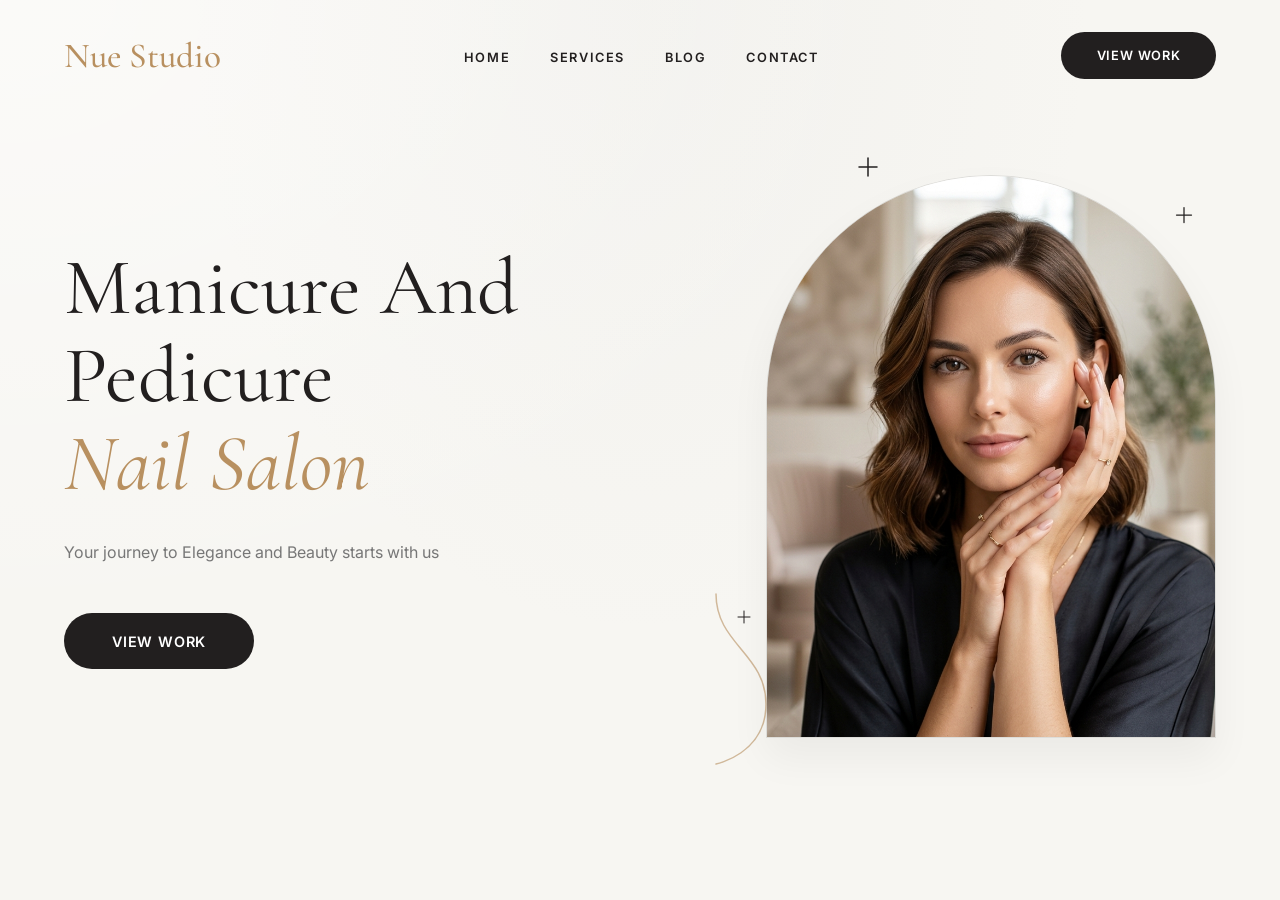
==== index.html @ b7ac8210 "first commit" ====
<!DOCTYPE html>
<html lang="en">
<head>
    <meta charset="UTF-8">
    <meta name="viewport" content="width=device-width, initial-scale=1.0">
    <title>Nue Studio | Professional Nail Salon</title>
    <link rel="preconnect" href="https://fonts.googleapis.com">
    <link rel="preconnect" href="https://fonts.gstatic.com" crossorigin>
    <link href="https://fonts.googleapis.com/css2?family=Cormorant+Garamond:ital,wght@0,300;0,400;0,500;0,600;0,700;1,300;1,400;1,500;1,600&family=Inter:ital,opsz,wght@0,14..32,100..900;1,14..32,100..900&display=swap" rel="stylesheet">
    <link rel="stylesheet" href="style.css">
</head>
<body>
    <nav class="navbar">
        <div class="logo">
            <span class="logo-text">Nue Studio</span>
        </div>
        <ul class="nav-links">
            <li><a href="#">HOME</a></li>
            <li><a href="#">SERVICES</a></li>
            <li><a href="#">BLOG</a></li>
            <li><a href="#">CONTACT</a></li>
        </ul>
        <div class="nav-cta">
            <a href="#" class="btn btn-dark">VIEW WORK</a>
        </div>
    </nav>

    <main class="hero">
        <div class="hero-container">
            <div class="hero-left">
                <h1 class="hero-title">
                    Manicure And <br>
                    Pedicure <br>
                    <span class="accent">Nail Salon</span>
                </h1>
                <p class="hero-subtitle">Your journey to Elegance and Beauty starts with us</p>
                <div class="hero-cta">
                    <a href="#" class="btn btn-dark btn-hero">VIEW WORK</a>
                </div>
            </div>

            <div class="hero-right">
                <div class="arch-container">
                    <!-- Sparkles -->
                    <div class="sparkle sparkle-1">
                        <svg width="24" height="24" viewBox="0 0 24 24" fill="none" stroke="currentColor" stroke-width="1.5">
                            <path d="M12 3v18M3 12h18" stroke-linecap="round"/>
                        </svg>
                    </div>
                    <div class="sparkle sparkle-2">
                        <svg width="20" height="20" viewBox="0 0 24 24" fill="none" stroke="currentColor" stroke-width="1.5">
                            <path d="M12 3v18M3 12h18" stroke-linecap="round"/>
                        </svg>
                    </div>
                    <div class="sparkle sparkle-3">
                        <svg width="16" height="16" viewBox="0 0 24 24" fill="none" stroke="currentColor" stroke-width="1.5">
                            <path d="M12 3v18M3 12h18" stroke-linecap="round"/>
                        </svg>
                    </div>
                    
                    <div class="image-arch">
                        <img src="assets/hero_portrait.png" alt="Beauty Portrait" class="hero-img">
                    </div>
                    
                    <!-- Decorative curly line -->
                    <div class="curvy-line">
                        <svg width="100" height="200" viewBox="0 0 100 200" fill="none">
                            <path d="M10 190C10 190 60 180 60 130C60 80 10 70 10 20" stroke="#b89060" stroke-width="1.5" stroke-linecap="round"/>
                        </svg>
                    </div>
                </div>
            </div>
        </div>
    </main>
</body>
</html>
---- style.css ----
:root {
    --bg-color: #f7f6f2;
    --accent-color: #b89060;
    --text-dark: #221f1f;
    --text-gray: #777;
    --serif-font: 'Cormorant Garamond', serif;
    --sans-font: 'Inter', sans-serif;
}

* {
    margin: 0;
    padding: 0;
    box-sizing: border-box;
}

body {
    background-color: var(--bg-color);
    background-image: 
        radial-gradient(at 0% 0%, rgba(255, 255, 255, 0.5) 0, transparent 50%),
        radial-gradient(at 50% 0%, rgba(200, 200, 200, 0.1) 0, transparent 50%);
    font-family: var(--sans-font);
    color: var(--text-dark);
    min-height: 100vh;
    overflow-x: hidden;
    position: relative;
}

/* Subtle paper texture effect */
body::before {
    content: '';
    position: fixed;
    top: 0;
    left: 0;
    width: 100%;
    height: 100%;
    opacity: 0.03;
    pointer-events: none;
    background-image: url('https://www.transparenttextures.com/patterns/paper-fibers.png');
    z-index: 1000;
}

/* Navbar */
.navbar {
    display: flex;
    justify-content: space-between;
    align-items: center;
    padding: 2rem 5%;
    background-color: transparent;
}

.logo-text {
    font-family: var(--serif-font);
    font-size: 2.2rem;
    font-weight: 500;
    color: var(--accent-color);
}

.nav-links {
    display: flex;
    list-style: none;
    gap: 2.5rem;
}

.nav-links a {
    text-decoration: none;
    color: var(--text-dark);
    font-size: 0.8rem;
    font-weight: 600;
    letter-spacing: 0.1rem;
    transition: color 0.3s ease;
}

.nav-links a:hover {
    color: var(--accent-color);
}

.btn {
    text-decoration: none;
    padding: 1rem 2.2rem;
    border-radius: 50px;
    font-size: 0.8rem;
    font-weight: 600;
    letter-spacing: 0.05rem;
    transition: all 0.3s ease;
    display: inline-block;
}

.btn-dark {
    background-color: var(--text-dark);
    color: white;
}

.btn-dark:hover {
    background-color: #333;
    transform: translateY(-2px);
    box-shadow: 0 5px 15px rgba(0,0,0,0.2);
}

/* Hero Section */
.hero {
    padding: 4rem 5% 8rem;
    display: flex;
    align-items: center;
    justify-content: center;
}

.hero-container {
    width: 100%;
    max-width: 1200px;
    display: flex;
    align-items: center;
    gap: 4rem;
}

.hero-left {
    flex: 1;
}

.hero-title {
    font-family: var(--serif-font);
    font-size: 5rem;
    line-height: 1.1;
    font-weight: 400;
    margin-bottom: 2rem;
}

.hero-title .accent {
    color: var(--accent-color);
    font-style: italic;
    display: block;
}

.hero-subtitle {
    font-size: 1rem;
    color: var(--text-gray);
    margin-bottom: 3rem;
    max-width: 400px;
    line-height: 1.6;
}

.btn-hero {
    padding: 1.2rem 3rem;
    font-size: 0.9rem;
}

/* Image Arch Styles */
.hero-right {
    flex: 1;
    display: flex;
    justify-content: flex-end;
    position: relative;
}

.arch-container {
    position: relative;
    width: 100%;
    max-width: 450px;
}

.image-arch {
    width: 100%;
    aspect-ratio: 4/5;
    border-radius: 300px 300px 0 0;
    overflow: hidden;
    position: relative;
    border: 1px solid rgba(0,0,0,0.1);
    box-shadow: 0 20px 40px rgba(0,0,0,0.05);
}

/* Arch Outline - decorative */
.image-arch::after {
    content: '';
    position: absolute;
    top: -5px;
    left: -5px;
    right: -5px;
    bottom: -5px;
    border: 1px solid rgba(0,0,0,0.05);
    border-radius: 310px 310px 0 0;
    pointer-events: none;
}

.hero-img {
    width: 100%;
    height: 100%;
    object-fit: cover;
    display: block;
}

/* Sparkles */
.sparkle {
    position: absolute;
    color: var(--text-dark);
    z-index: 10;
    display: flex;
    align-items: center;
    justify-content: center;
}

.sparkle-1 {
    top: -20px;
    left: 20%;
}

.sparkle-2 {
    top: 30px;
    right: 5%;
}

.sparkle-3 {
    bottom: 20%;
    left: -30px;
}

/* Decorative Curly Line */
.curvy-line {
    position: absolute;
    left: -60px;
    bottom: -40px;
    z-index: -1;
    opacity: 0.6;
}

/* Responsive */
@media (max-width: 1024px) {
    .hero-title {
        font-size: 4rem;
    }
    .hero-container {
        gap: 2rem;
    }
}

@media (max-width: 768px) {
    .navbar {
        flex-direction: column;
        gap: 2rem;
    }
    .nav-links {
        gap: 1.5rem;
    }
    .hero-container {
        flex-direction: column;
        text-align: center;
    }
    .hero-left {
        order: 2;
    }
    .hero-right {
        order: 1;
        justify-content: center;
        margin-bottom: 4rem;
    }
    .hero-subtitle {
        margin: 0 auto 3rem;
    }
    .hero-title {
        font-size: 3.5rem;
    }
}
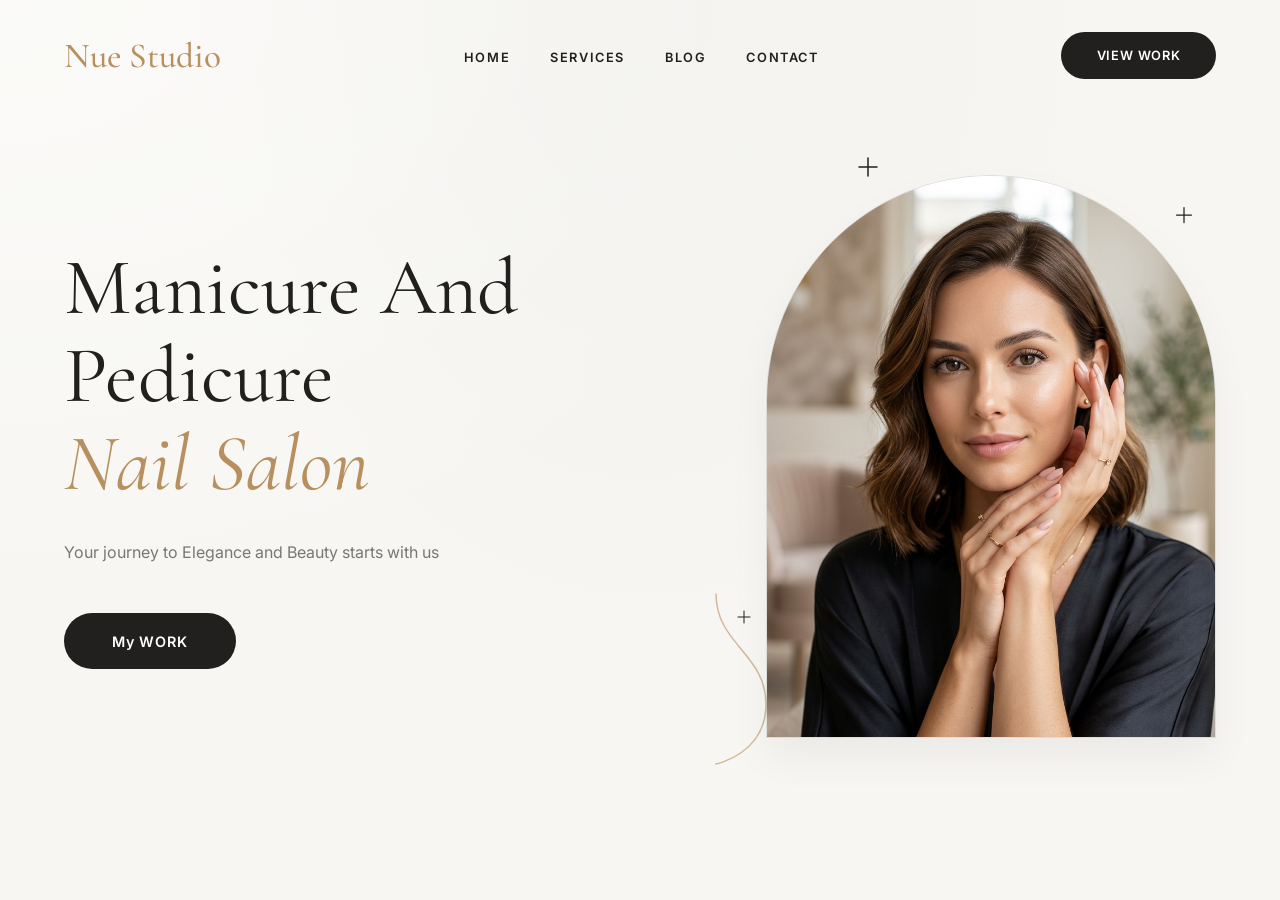
==== commit 5de5cb93: "style: update hero button text from VIEW WORK to My WORK" ====
--- a/index.html
+++ b/index.html
@@ -35,7 +35,7 @@
                 </h1>
                 <p class="hero-subtitle">Your journey to Elegance and Beauty starts with us</p>
                 <div class="hero-cta">
-                    <a href="#" class="btn btn-dark btn-hero">VIEW WORK</a>
+                    <a href="#" class="btn btn-dark btn-hero">My WORK</a>
                 </div>
             </div>
 
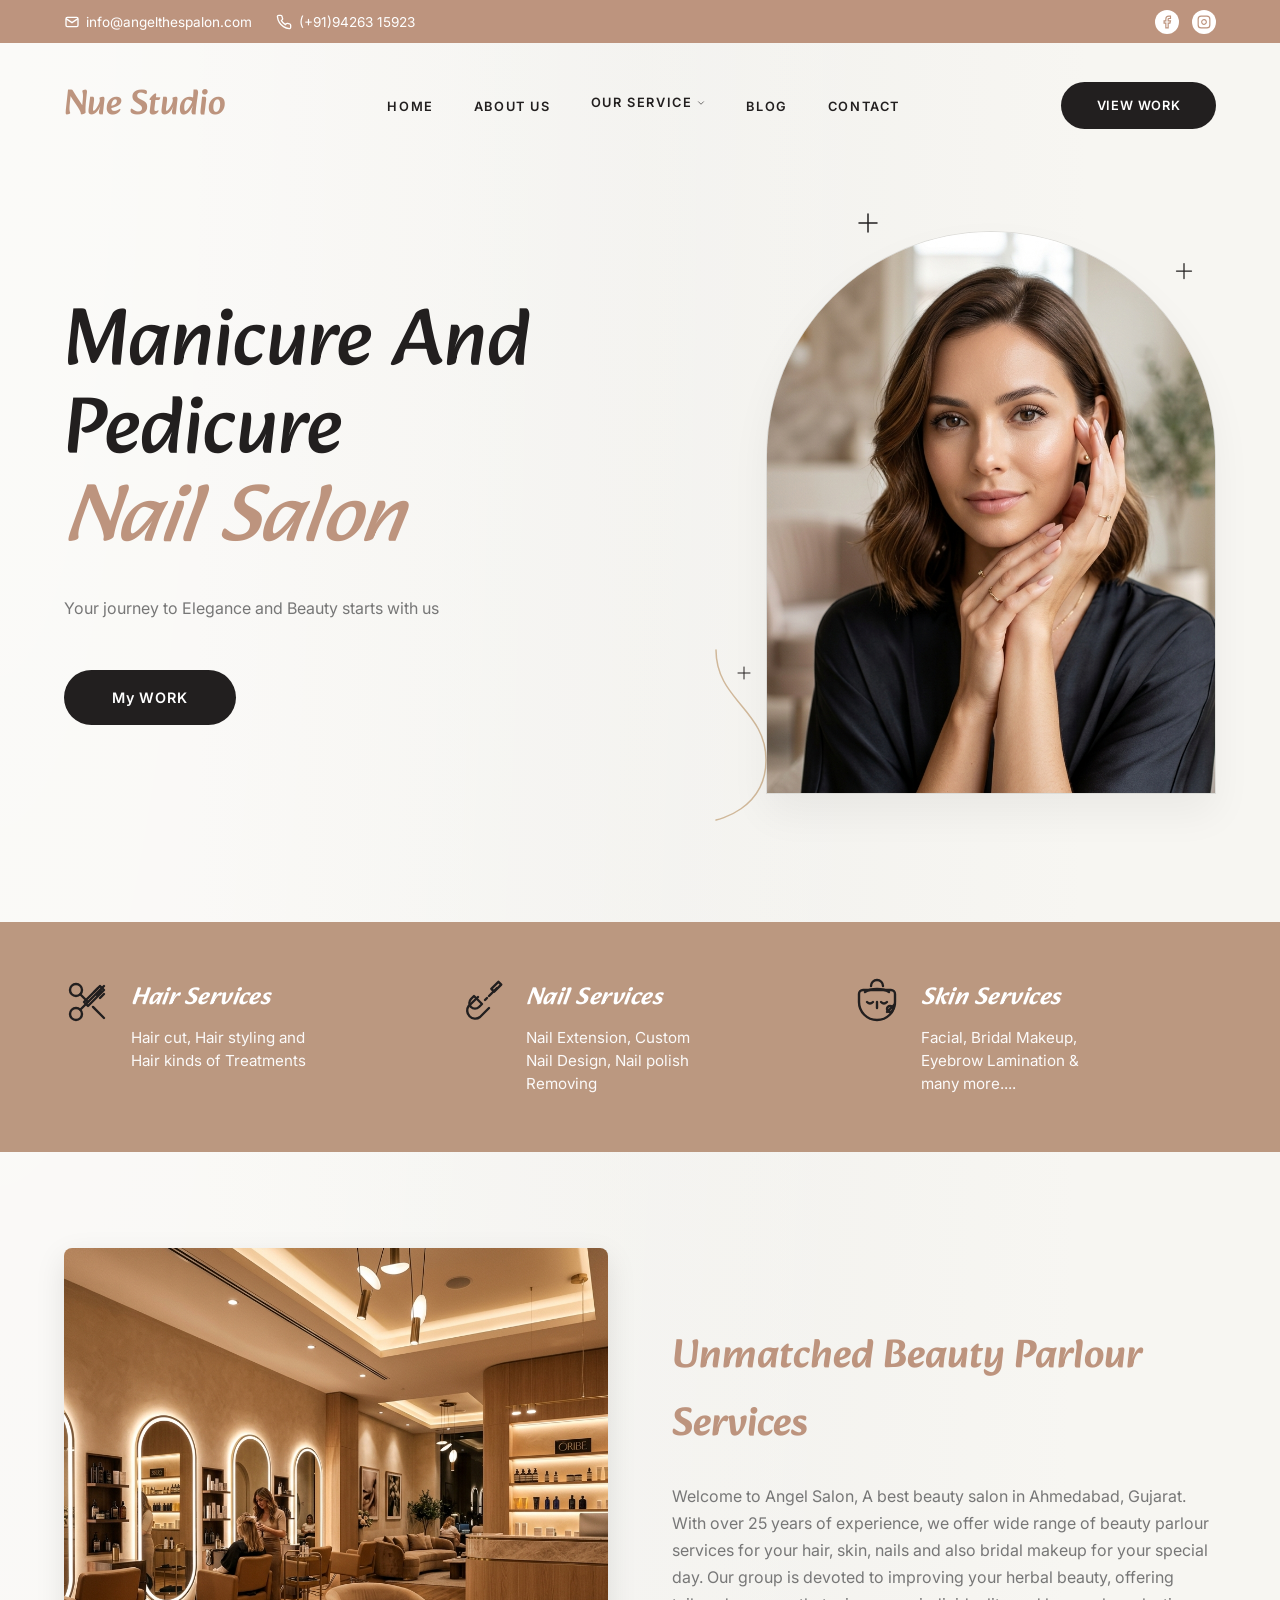
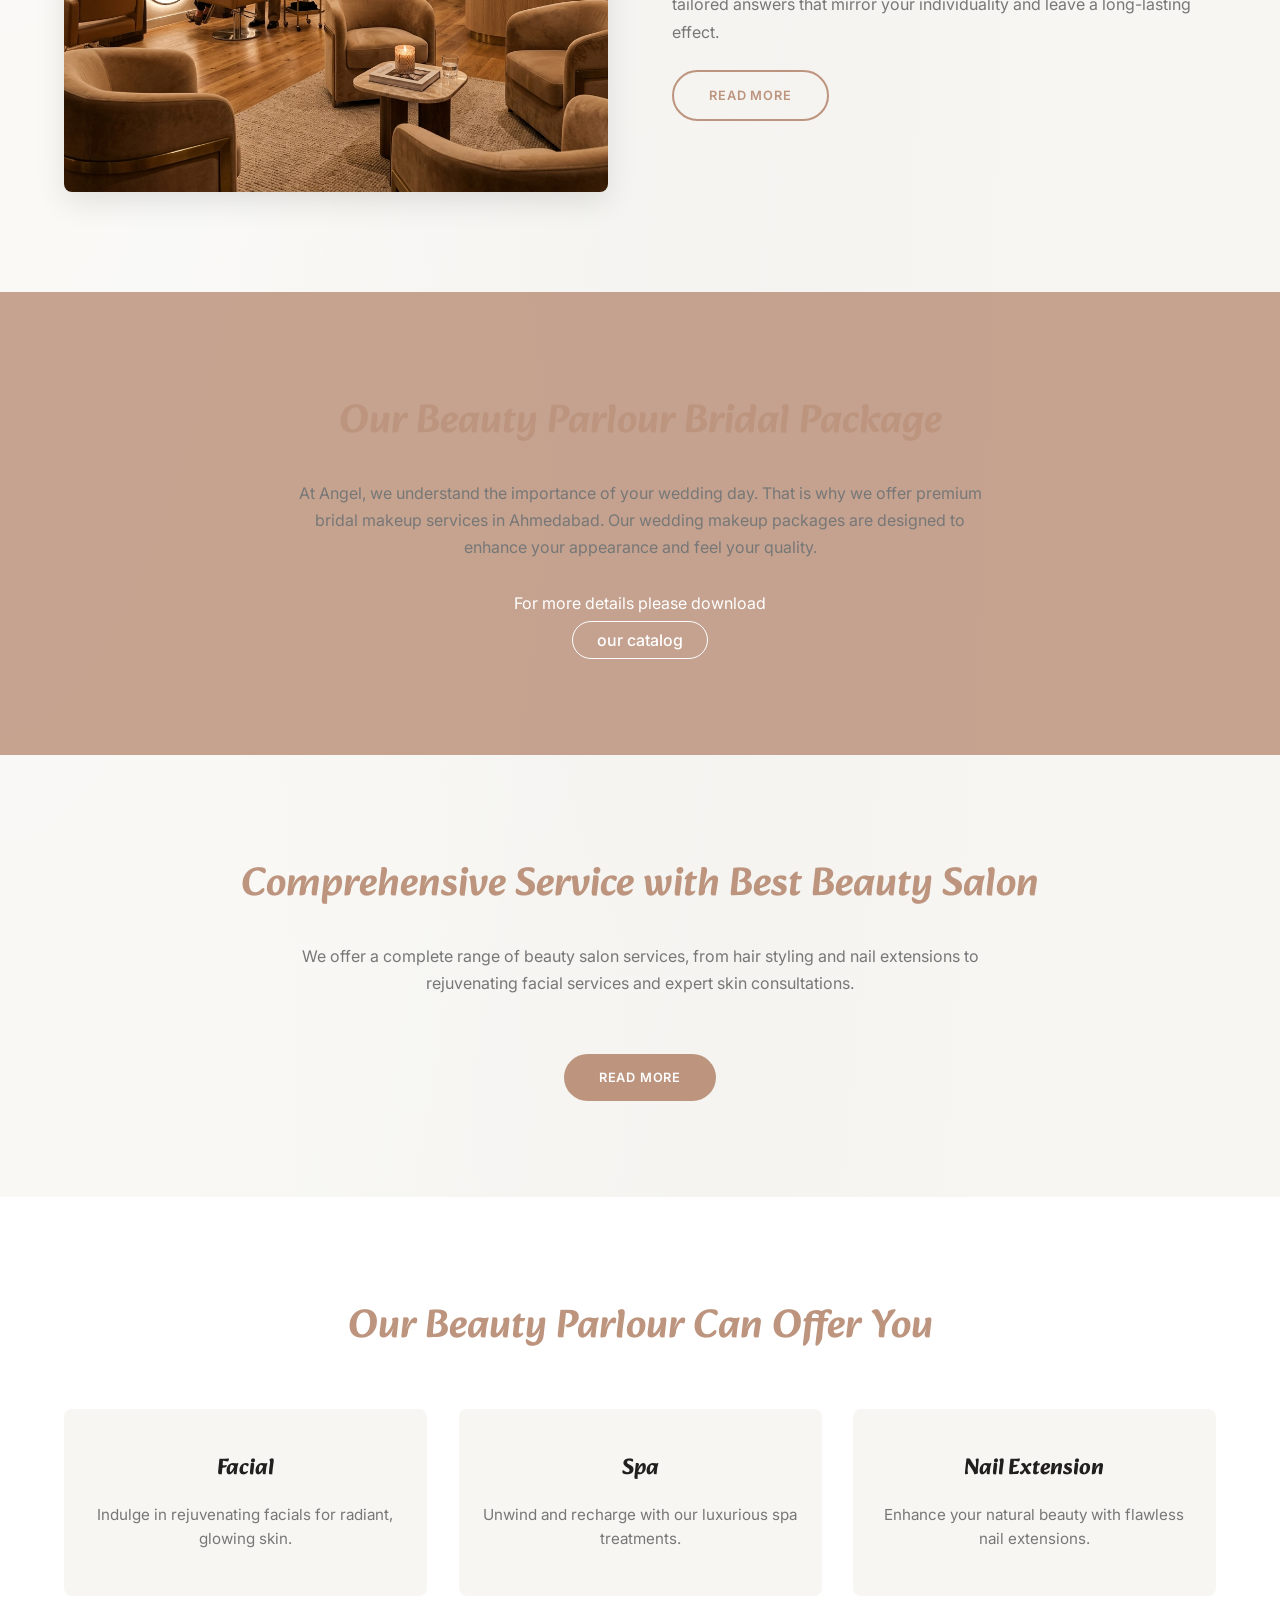
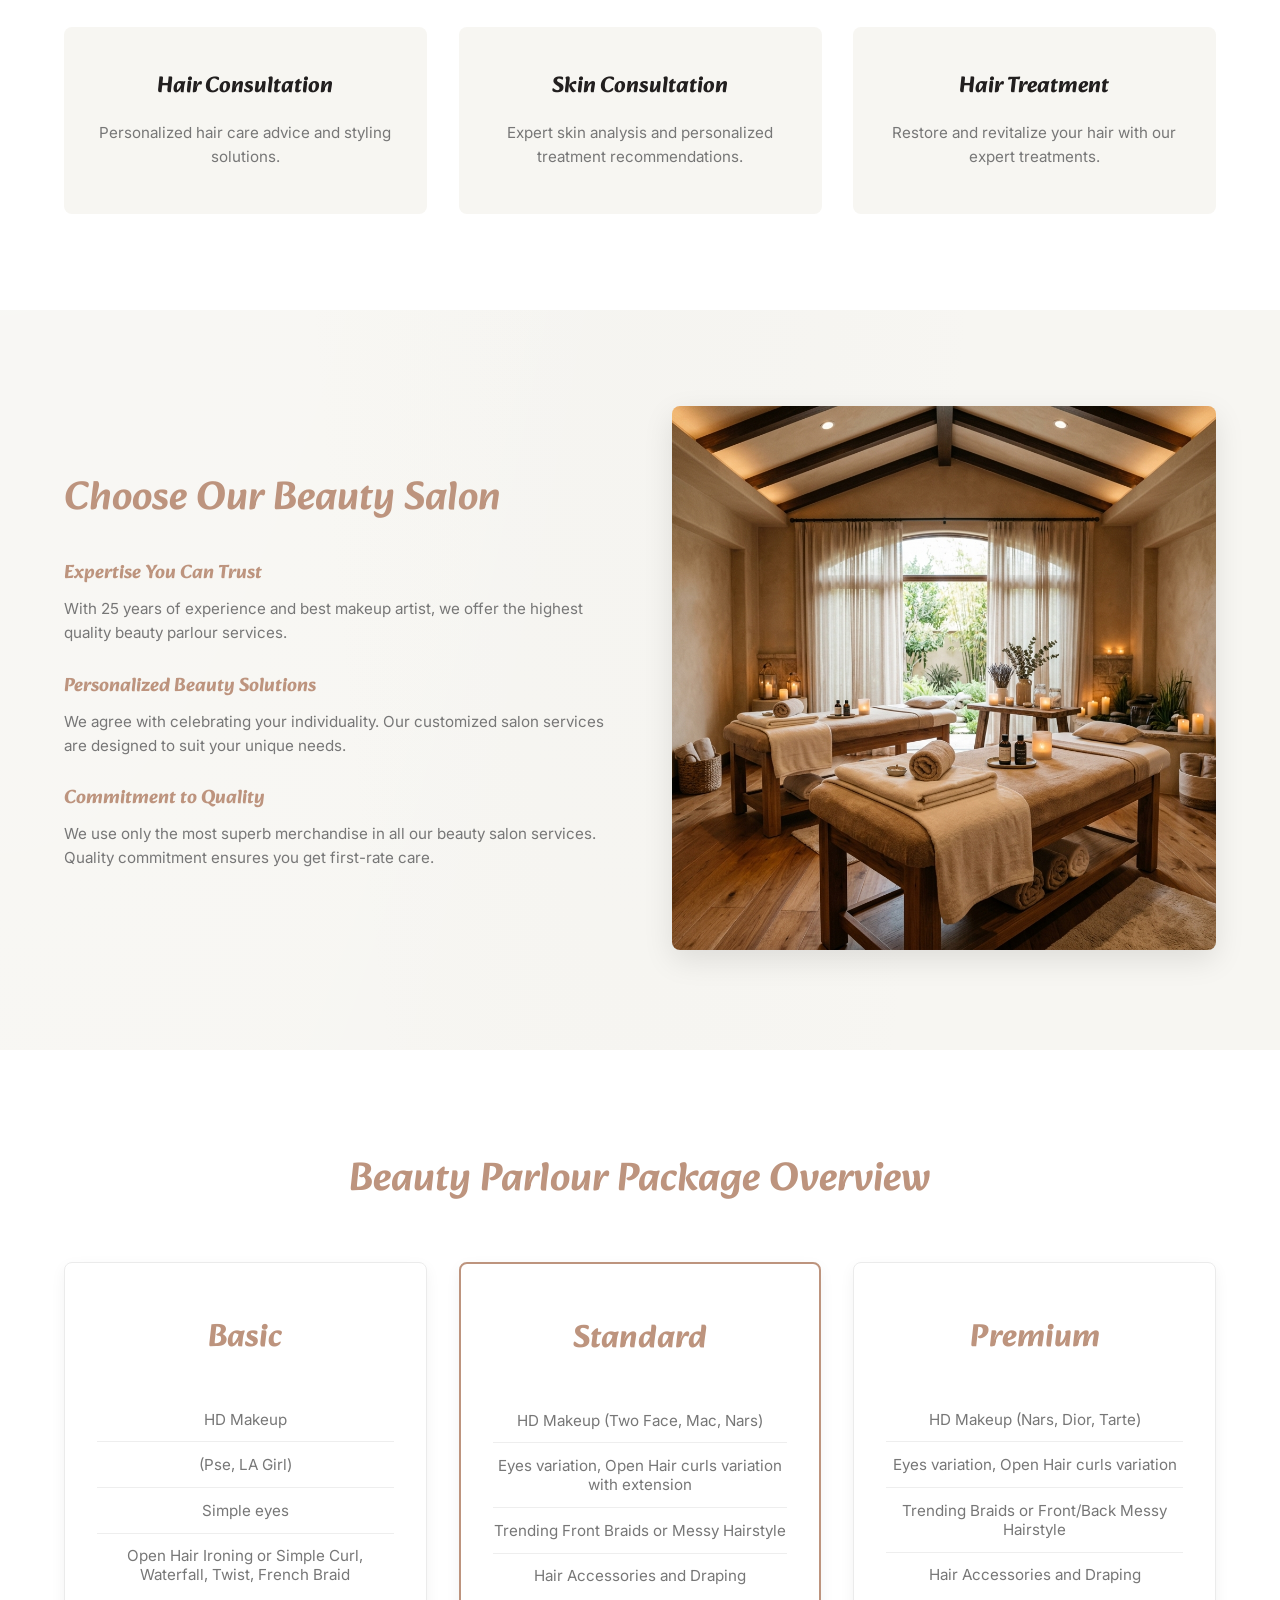
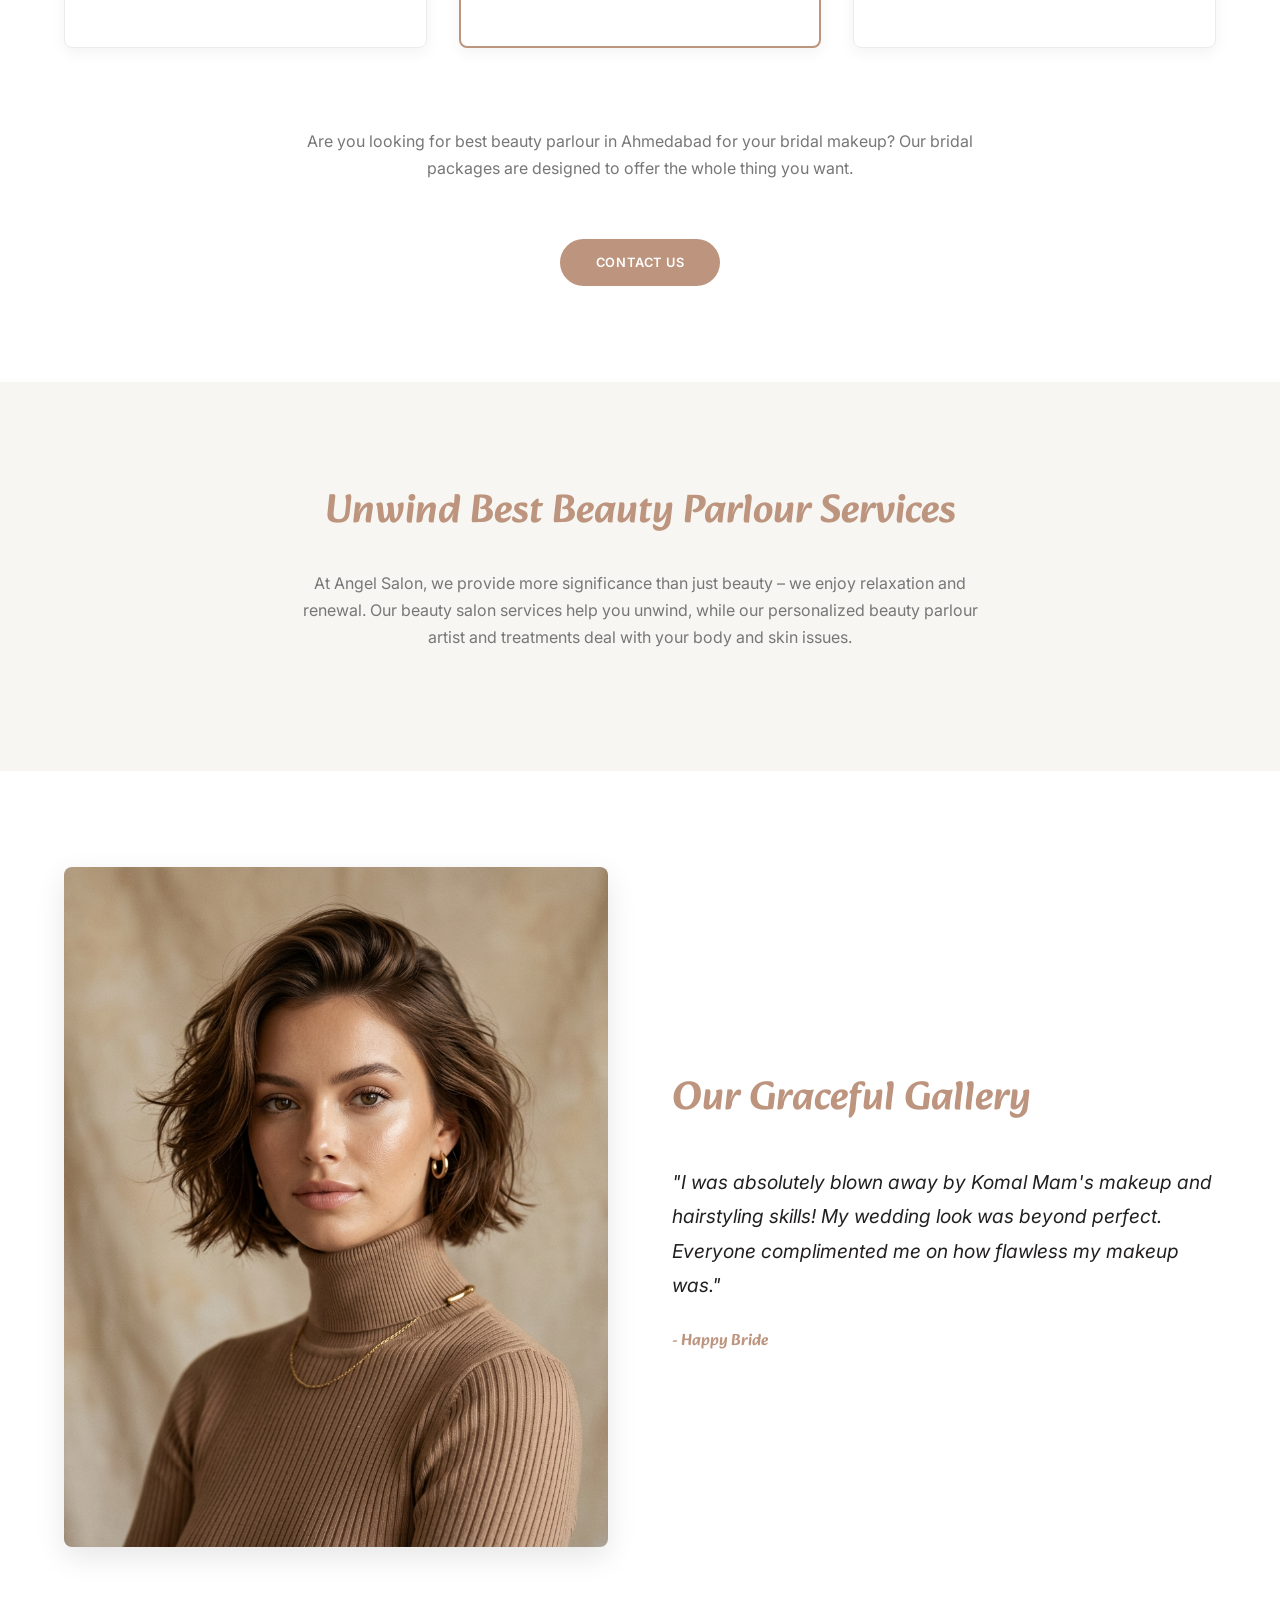
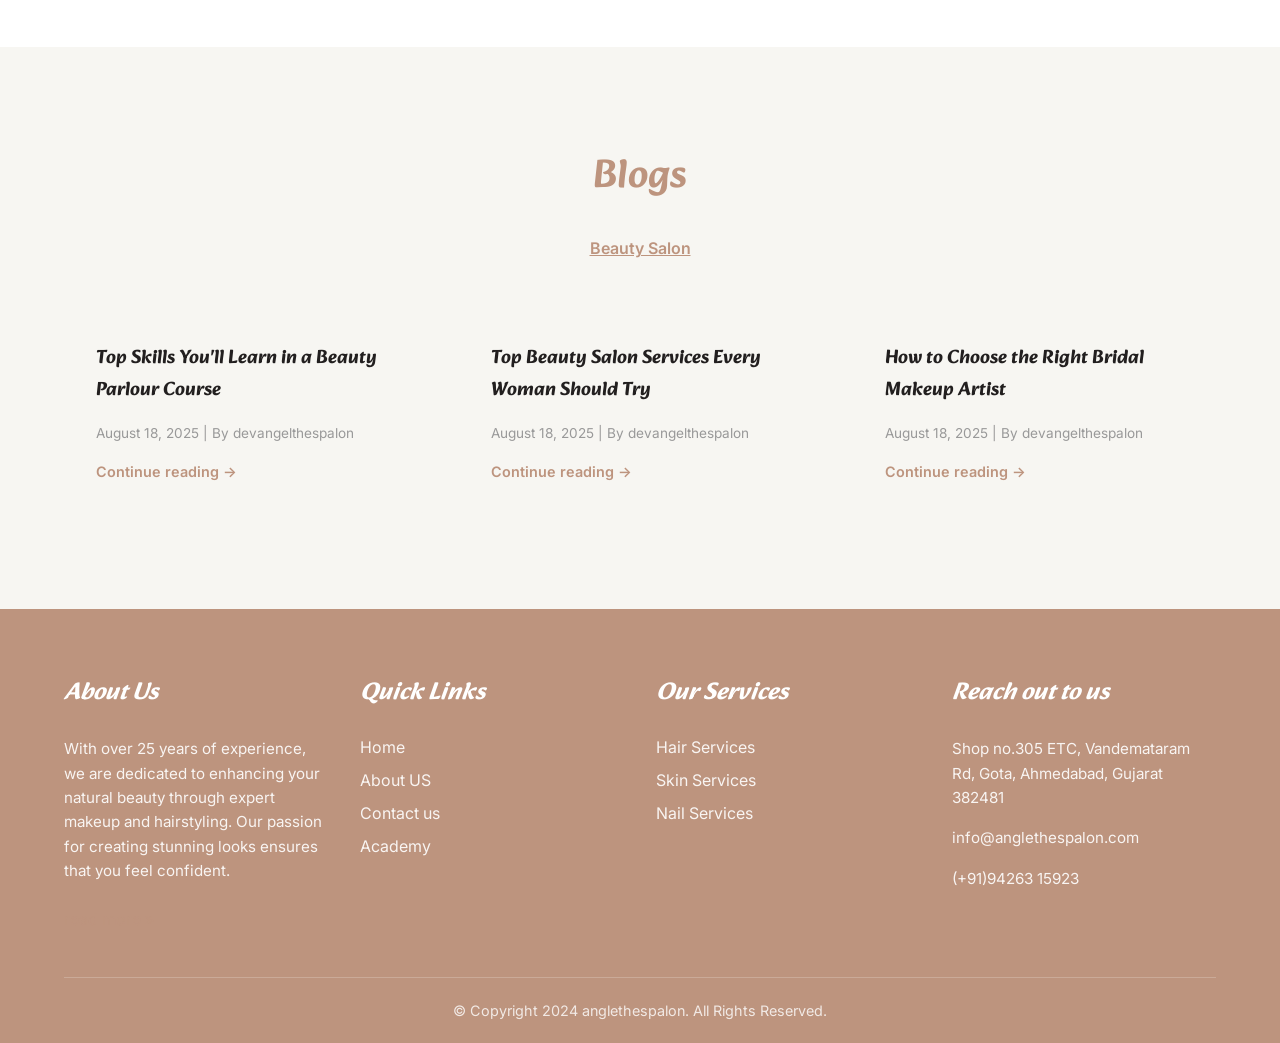
==== commit c5271e7d: "feat: add facial salon page and associated assets with updated navigation styling" ====
--- a/index.html
+++ b/index.html
@@ -6,19 +6,49 @@
     <title>Nue Studio | Professional Nail Salon</title>
     <link rel="preconnect" href="https://fonts.googleapis.com">
     <link rel="preconnect" href="https://fonts.gstatic.com" crossorigin>
-    <link href="https://fonts.googleapis.com/css2?family=Cormorant+Garamond:ital,wght@0,300;0,400;0,500;0,600;0,700;1,300;1,400;1,500;1,600&family=Inter:ital,opsz,wght@0,14..32,100..900;1,14..32,100..900&display=swap" rel="stylesheet">
+    <link href="https://fonts.googleapis.com/css2?family=Cormorant+Garamond:ital,wght@0,300;0,400;0,500;0,600;0,700;1,300;1,400;1,500;1,600&family=Inter:ital,opsz,wght@0,14..32,100..900;1,14..32,100..900&family=Alkatra:wght@400;500;600;700&family=Josefin+Sans:ital,wght@0,100..700;1,100..700&display=swap" rel="stylesheet">
+    <link href="https://unpkg.com/aos@2.3.1/dist/aos.css" rel="stylesheet">
     <link rel="stylesheet" href="style.css">
 </head>
 <body>
+    <!-- Topbar -->
+    <div class="topbar">
+        <div class="topbar-left">
+            <span class="topbar-item">
+                <svg viewBox="0 0 24 24" width="16" height="16" stroke="currentColor" stroke-width="2" fill="none"><rect x="3" y="5" width="18" height="14" rx="2" ry="2"></rect><polyline points="3 7 12 13 21 7"></polyline></svg>
+                info@angelthespalon.com
+            </span>
+            <span class="topbar-item">
+                <svg viewBox="0 0 24 24" width="16" height="16" stroke="currentColor" stroke-width="2" fill="none"><path d="M22 16.92v3a2 2 0 0 1-2.18 2 19.79 19.79 0 0 1-8.63-3.07 19.5 19.5 0 0 1-6-6 19.79 19.79 0 0 1-3.07-8.67A2 2 0 0 1 4.11 2h3a2 2 0 0 1 2 1.72 12.84 12.84 0 0 0 .7 2.81 2 2 0 0 1-.45 2.11L8.09 9.91a16 16 0 0 0 6 6l1.27-1.27a2 2 0 0 1 2.11-.45 12.84 12.84 0 0 0 2.81.7A2 2 0 0 1 22 16.92z"></path></svg>
+                (+91)94263 15923
+            </span>
+        </div>
+        <div class="topbar-right">
+            <a href="#" class="social-icon">
+                <svg viewBox="0 0 24 24" width="14" height="14" stroke="currentColor" stroke-width="2" fill="none"><path d="M18 2h-3a5 5 0 0 0-5 5v3H7v4h3v8h4v-8h3l1-4h-4V7a1 1 0 0 1 1-1h3z"></path></svg>
+            </a>
+            <a href="#" class="social-icon">
+                <svg viewBox="0 0 24 24" width="14" height="14" stroke="currentColor" stroke-width="2" fill="none"><rect x="2" y="2" width="20" height="20" rx="5" ry="5"></rect><path d="M16 11.37A4 4 0 1 1 12.63 8 4 4 0 0 1 16 11.37z"></path><line x1="17.5" y1="6.5" x2="17.51" y2="6.5"></line></svg>
+            </a>
+        </div>
+    </div>
     <nav class="navbar">
         <div class="logo">
             <span class="logo-text">Nue Studio</span>
         </div>
         <ul class="nav-links">
-            <li><a href="#">HOME</a></li>
-            <li><a href="#">SERVICES</a></li>
+            <li><a href="index.html">HOME</a></li>
+            <li><a href="about.html">ABOUT US</a></li>
+            <li class="dropdown">
+                <a href="#">OUR SERVICE <svg width="10" height="10" viewBox="0 0 24 24" fill="none" stroke="currentColor" stroke-width="1.5" stroke-linecap="round" stroke-linejoin="round"><path d="M6 9l6 6 6-6"/></svg></a>
+                <ul class="dropdown-menu">
+                    <li><a href="facial-salon.html">Facial Salon</a></li>
+                    <li><a href="#">Hair Services</a></li>
+                    <li><a href="#">Nail Salon</a></li>
+                </ul>
+            </li>
             <li><a href="#">BLOG</a></li>
-            <li><a href="#">CONTACT</a></li>
+            <li><a href="contact.html">CONTACT</a></li>
         </ul>
         <div class="nav-cta">
             <a href="#" class="btn btn-dark">VIEW WORK</a>
@@ -27,7 +57,7 @@
 
     <main class="hero">
         <div class="hero-container">
-            <div class="hero-left">
+            <div class="hero-left" data-aos="fade-right">
                 <h1 class="hero-title">
                     Manicure And <br>
                     Pedicure <br>
@@ -39,7 +69,7 @@
                 </div>
             </div>
 
-            <div class="hero-right">
+            <div class="hero-right" data-aos="fade-left">
                 <div class="arch-container">
                     <!-- Sparkles -->
                     <div class="sparkle sparkle-1">
@@ -72,5 +102,302 @@
             </div>
         </div>
     </main>
+
+    <section class="services-banner">
+        <div class="services-container">
+            <div class="service-item" data-aos="zoom-in">
+                <div class="service-icon">
+                    <svg viewBox="0 0 24 24" fill="none" stroke="#221f1f" stroke-width="1.2" stroke-linecap="round" stroke-linejoin="round">
+                        <circle cx="6" cy="18" r="3"></circle>
+                        <circle cx="6" cy="6" r="3"></circle>
+                        <path d="M8.12 15.88L20 4"></path>
+                        <path d="M8.12 8.12L12 12"></path>
+                        <path d="M14.48 14.48L20 20"></path>
+                        <path d="M18 4l2 2-8 8-2-2 8-8z"></path>
+                        <line x1="17" y1="5" x2="15" y2="7"></line>
+                        <line x1="18.5" y1="6.5" x2="16.5" y2="8.5"></line>
+                        <line x1="20" y1="8" x2="18" y2="10"></line>
+                    </svg>
+                </div>
+                <div class="service-info">
+                    <h3>Hair Services</h3>
+                    <p>Hair cut, Hair styling and<br>Hair kinds of Treatments</p>
+                </div>
+            </div>
+
+            <div class="service-item" data-aos="zoom-in">
+                <div class="service-icon">
+                    <svg viewBox="0 0 24 24" fill="none" stroke="#221f1f" stroke-width="1.2" stroke-linecap="round" stroke-linejoin="round">
+                        <path d="M15 15l-4.5 4.5a4 4 0 0 1-5.6-5.6L9.5 9.5" />
+                        <path d="M6 10.5a2.8 2.8 0 0 0 4 4l1.5-1.5-4-4L6 10.5z" />
+                        <path d="M19 5l-4 4" />
+                        <rect x="18" y="2" width="2" height="5" transform="rotate(45 19 4)" />
+                        <path d="M14 10l-1 1" />
+                    </svg>
+                </div>
+                <div class="service-info">
+                    <h3>Nail Services</h3>
+                    <p>Nail Extension, Custom<br>Nail Design, Nail polish<br>Removing</p>
+                </div>
+            </div>
+
+            <div class="service-item" data-aos="zoom-in">
+                <div class="service-icon">
+                    <svg viewBox="0 0 24 24" fill="none" stroke="#221f1f" stroke-width="1.2" stroke-linecap="round" stroke-linejoin="round">
+                        <path d="M12 21a9 9 0 0 1-9-9V8a2 2 0 0 1 2-2h14a2 2 0 0 1 2 2v4a9 9 0 0 1-9 9z"/>
+                        <path d="M6 7c3-2 9-2 12 0"/>
+                        <path d="M9 4a3 3 0 0 1 6 0"/>
+                        <path d="M7 12c1 1 2 1 3 0"/>
+                        <path d="M14 12c1 1 2 1 3 0"/>
+                        <path d="M12 12v3"/>
+                        <path d="M18 16l3-3"/>
+                        <path d="M17 17l1-1"/>
+                        <circle cx="18.5" cy="15.5" r="1.5" />
+                    </svg>
+                </div>
+                <div class="service-info">
+                    <h3>Skin Services</h3>
+                    <p>Facial, Bridal Makeup,<br>Eyebrow Lamination &<br>many more....</p>
+                </div>
+            </div>
+        </div>
+    </section>
+
+    <!-- ABOUT SECTION -->
+<section class="about-section common-padding">
+    <div class="container about-container auto-grid">
+        <div class="about-image" data-aos="fade-right">
+            <img src="assets/salon_interior_main.png" alt="Angel Salon Interior">
+        </div>
+        <div class="about-content section-content" data-aos="fade-left">
+            <h2 class="section-title">Unmatched Beauty Parlour Services</h2>
+            <p>Welcome to Angel Salon, A best beauty salon in Ahmedabad, Gujarat. With over 25 years of experience, we offer wide range of beauty parlour services for your hair, skin, nails and also bridal makeup for your special day. Our group is devoted to improving your herbal beauty, offering tailored answers that mirror your individuality and leave a long-lasting effect.</p>
+            <a href="#" class="btn btn-outline">READ MORE</a>
+        </div>
+    </div>
+</section>
+
+<!-- BRIDAL SECTION -->
+<section class="bridal-section common-padding">
+    <div class="bridal-overlay"></div>
+    <div class="container bridal-container text-center section-content">
+        <h2 class="section-title text-light">Our Beauty Parlour Bridal Package</h2>
+        <p class="text-light max-w-text mx-auto">At Angel, we understand the importance of your wedding day. That is why we offer premium bridal makeup services in Ahmedabad. Our wedding makeup packages are designed to enhance your appearance and feel your quality.</p>
+        <div class="bridal-dl mt-4">
+            <span class="text-light">For more details please download</span>
+            <br>
+            <a href="#" class="inline-link text-light-link mt-2 inline-block">our catalog</a>
+        </div>
+    </div>
+</section>
+
+<!-- COMPREHENSIVE SERVICE -->
+<section class="comprehensive-section common-padding" data-aos="fade-up">
+    <div class="container text-center section-content">
+        <h2 class="section-title">Comprehensive Service with Best Beauty Salon</h2>
+        <p class="max-w-text mx-auto">We offer a complete range of beauty salon services, from hair styling and nail extensions to rejuvenating facial services and expert skin consultations.</p>
+        <a href="#" class="btn btn-solid mt-4">READ MORE</a>
+    </div>
+</section>
+
+<!-- WHAT WE OFFER GRID -->
+<section class="offer-section common-padding bg-alt">
+    <div class="container offer-container">
+        <div class="section-content text-center mb-5">
+            <h2 class="section-title">Our Beauty Parlour Can Offer You</h2>
+        </div>
+        <div class="grid grid-3">
+            <div class="offer-card" data-aos="flip-left">
+                <h3>Facial</h3>
+                <p>Indulge in rejuvenating facials for radiant, glowing skin.</p>
+            </div>
+            <div class="offer-card" data-aos="flip-left">
+                <h3>Spa</h3>
+                <p>Unwind and recharge with our luxurious spa treatments.</p>
+            </div>
+            <div class="offer-card" data-aos="flip-left">
+                <h3>Nail Extension</h3>
+                <p>Enhance your natural beauty with flawless nail extensions.</p>
+            </div>
+            <div class="offer-card" data-aos="flip-left">
+                <h3>Hair Consultation</h3>
+                <p>Personalized hair care advice and styling solutions.</p>
+            </div>
+            <div class="offer-card" data-aos="flip-left">
+                <h3>Skin Consultation</h3>
+                <p>Expert skin analysis and personalized treatment recommendations.</p>
+            </div>
+            <div class="offer-card" data-aos="flip-left">
+                <h3>Hair Treatment</h3>
+                <p>Restore and revitalize your hair with our expert treatments.</p>
+            </div>
+        </div>
+    </div>
+</section>
+
+<!-- CHOOSE US & SPA IMG -->
+<section class="choose-section common-padding">
+    <div class="container auto-grid">
+        <div class="choose-content section-content" data-aos="fade-right">
+            <h2 class="section-title">Choose Our Beauty Salon</h2>
+            <div class="feature-item">
+                <h4>Expertise You Can Trust</h4>
+                <p>With 25 years of experience and best makeup artist, we offer the highest quality beauty parlour services.</p>
+            </div>
+            <div class="feature-item">
+                <h4>Personalized Beauty Solutions</h4>
+                <p>We agree with celebrating your individuality. Our customized salon services are designed to suit your unique needs.</p>
+            </div>
+            <div class="feature-item">
+                <h4>Commitment to Quality</h4>
+                <p>We use only the most superb merchandise in all our beauty salon services. Quality commitment ensures you get first-rate care.</p>
+            </div>
+        </div>
+        <div class="choose-image" data-aos="fade-left">
+            <img src="assets/spa_relaxation.png" alt="Luxury Spa Treatments">
+        </div>
+    </div>
+</section>
+
+<!-- PRICING PACKAGES -->
+<section class="pricing-section common-padding bg-alt">
+    <div class="container section-content">
+        <div class="text-center mb-5">
+            <h2 class="section-title">Beauty Parlour Package Overview</h2>
+        </div>
+        <div class="grid grid-3 pricing-grid">
+            <div class="pricing-card" data-aos="fade-up">
+                <h3>Basic</h3>
+                <ul>
+                    <li>HD Makeup</li>
+                    <li>(Pse, LA Girl)</li>
+                    <li>Simple eyes</li>
+                    <li>Open Hair Ironing or Simple Curl, Waterfall, Twist, French Braid</li>
+                </ul>
+            </div>
+            <div class="pricing-card popular" data-aos="fade-up" data-aos-delay="200">
+                <h3>Standard</h3>
+                <ul>
+                    <li>HD Makeup (Two Face, Mac, Nars)</li>
+                    <li>Eyes variation, Open Hair curls variation with extension</li>
+                    <li>Trending Front Braids or Messy Hairstyle</li>
+                    <li>Hair Accessories and Draping</li>
+                </ul>
+            </div>
+            <div class="pricing-card" data-aos="fade-up">
+                <h3>Premium</h3>
+                <ul>
+                    <li>HD Makeup (Nars, Dior, Tarte)</li>
+                    <li>Eyes variation, Open Hair curls variation</li>
+                    <li>Trending Braids or Front/Back Messy Hairstyle</li>
+                    <li>Hair Accessories and Draping</li>
+                </ul>
+            </div>
+        </div>
+        <div class="text-center mt-5 pt-4">
+            <p class="max-w-text mx-auto">Are you looking for best beauty parlour in Ahmedabad for your bridal makeup? Our bridal packages are designed to offer the whole thing you want.</p>
+            <a href="#" class="btn btn-solid mt-4">CONTACT US</a>
+        </div>
+    </div>
+</section>
+
+<!-- UNWIND BANNER -->
+<section class="unwind-section common-padding text-center" data-aos="zoom-in">
+    <div class="container section-content">
+        <h2 class="section-title">Unwind Best Beauty Parlour Services</h2>
+        <p class="max-w-text mx-auto">At Angel Salon, we provide more significance than just beauty – we enjoy relaxation and renewal. Our beauty salon services help you unwind, while our personalized beauty parlour artist and treatments deal with your body and skin issues.</p>
+    </div>
+</section>
+
+<!-- GALLERY / TESTIMONIAL -->
+<section class="gallery-section common-padding bg-alt">
+    <div class="container auto-grid items-center">
+        <div class="gallery-image" data-aos="fade-right">
+            <img src="assets/gallery_portrait.png" alt="Client Testimonial">
+        </div>
+        <div class="testimonial-content section-content" data-aos="fade-left">
+            <h2 class="section-title">Our Graceful Gallery</h2>
+            <div class="testimonial-slider mt-4 wrapper-bg">
+                <p class="quote">"I was absolutely blown away by Komal Mam's makeup and hairstyling skills! My wedding look was beyond perfect. Everyone complimented me on how flawless my makeup was."</p>
+                <div class="quote-author mt-2">- Happy Bride</div>
+            </div>
+        </div>
+    </div>
+</section>
+
+<!-- BLOGS -->
+<section class="blog-section common-padding">
+    <div class="container section-content">
+        <div class="text-center mb-5">
+            <h2 class="section-title">Blogs</h2>
+            <p><a href="#" class="inline-link" style="color: var(--accent-color); font-weight: 600;">Beauty Salon</a></p>
+        </div>
+        <div class="grid grid-3">
+            <div class="blog-card" data-aos="fade-up">
+                <h4><a href="#">Top Skills You'll Learn in a Beauty Parlour Course</a></h4>
+                <p class="meta">August 18, 2025 | By devangelthespalon</p>
+                <a href="#" class="read-more">Continue reading &rarr;</a>
+            </div>
+            <div class="blog-card" data-aos="fade-up">
+                <h4><a href="#">Top Beauty Salon Services Every Woman Should Try</a></h4>
+                <p class="meta">August 18, 2025 | By devangelthespalon</p>
+                <a href="#" class="read-more">Continue reading &rarr;</a>
+            </div>
+            <div class="blog-card" data-aos="fade-up">
+                <h4><a href="#">How to Choose the Right Bridal Makeup Artist</a></h4>
+                <p class="meta">August 18, 2025 | By devangelthespalon</p>
+                <a href="#" class="read-more">Continue reading &rarr;</a>
+            </div>
+        </div>
+    </div>
+</section>
+
+<!-- FOOTER -->
+<footer class="site-footer">
+    <div class="container grid grid-4">
+        <div class="footer-widget" data-aos="fade-up">
+            <h4 class="footer-title">About Us</h4>
+            <p>With over 25 years of experience, we are dedicated to enhancing your natural beauty through expert makeup and hairstyling. Our passion for creating stunning looks ensures that you feel confident.</p>
+            <a href="about.html" style="color: var(--accent-color); text-decoration: none; font-weight: 500; display: inline-block; margin-top: 10px;">read more &raquo;</a>
+        </div>
+        <div class="footer-widget" data-aos="fade-up">
+            <h4 class="footer-title">Quick Links</h4>
+            <ul class="footer-links">
+                <li><a href="#">Home</a></li>
+                <li><a href="#">About US</a></li>
+                <li><a href="#">Contact us</a></li>
+                <li><a href="#">Academy</a></li>
+            </ul>
+        </div>
+        <div class="footer-widget" data-aos="fade-up">
+            <h4 class="footer-title">Our Services</h4>
+            <ul class="footer-links">
+                <li><a href="#">Hair Services</a></li>
+                <li><a href="#">Skin Services</a></li>
+                <li><a href="#">Nail Services</a></li>
+            </ul>
+        </div>
+        <div class="footer-widget" data-aos="fade-up">
+            <h4 class="footer-title">Reach out to us</h4>
+            <p>Shop no.305 ETC, Vandemataram Rd, Gota, Ahmedabad, Gujarat 382481</p>
+            <p>info@anglethespalon.com</p>
+            <p>(+91)94263 15923</p>
+        </div>
+    </div>
+    <div class="footer-bottom mt-5">
+        <div class="container text-center">
+            <p>&copy; Copyright 2024 anglethespalon. All Rights Reserved.</p>
+        </div>
+    </div>
+</footer>
+
+<script src="https://unpkg.com/aos@2.3.1/dist/aos.js"></script>
+<script>
+    AOS.init({
+        duration: 1000,
+        once: true,
+        offset: 100,
+    });
+</script>
 </body>
 </html>
--- a/style.css
+++ b/style.css
@@ -1,10 +1,11 @@
 :root {
     --bg-color: #f7f6f2;
-    --accent-color: #b89060;
+    --accent-color: #bd947e; /* matching angelthespalon.in tan/brown */
     --text-dark: #221f1f;
     --text-gray: #777;
-    --serif-font: 'Cormorant Garamond', serif;
-    --sans-font: 'Inter', sans-serif;
+    --light: #fff;
+    --serif-font: 'Alkatra', 'Josefin Sans', 'Cormorant Garamond', serif;
+    --sans-font: 'Lato', 'Inter', sans-serif;
 }
 
 * {
@@ -70,8 +71,60 @@
     transition: color 0.3s ease;
 }
 
-.nav-links a:hover {
-    color: var(--accent-color);
+.nav-links a:hover,
+.nav-links .active-link {
+    color: var(--accent-color);
+}
+
+/* --- Navigation Dropdown --- */
+.dropdown {
+    position: relative;
+}
+.dropdown-menu {
+    position: absolute;
+    top: 100%;
+    left: 0;
+    background-color: var(--light);
+    box-shadow: 0 5px 15px rgba(0,0,0,0.1);
+    list-style: none;
+    min-width: 200px;
+    opacity: 0;
+    visibility: hidden;
+    transform: translateY(10px);
+    transition: all 0.3s ease;
+    z-index: 100;
+    padding: 0; /* Reset flex gap from parent */
+    display: flex;
+    flex-direction: column;
+    gap: 0;
+}
+.dropdown:hover .dropdown-menu {
+    opacity: 1;
+    visibility: visible;
+    transform: translateY(0);
+}
+.dropdown-menu li {
+    display: block;
+    margin: 0;
+}
+.dropdown-menu li a {
+    padding: 12px 20px;
+    display: block;
+    color: var(--text-dark);
+    font-size: 0.85rem;
+    text-transform: capitalize;
+}
+.dropdown-menu li a:after {
+    display: none; /* remove underline effect if any */
+}
+.dropdown-menu li a:hover {
+    background-color: #f7f6f2;
+    color: var(--accent-color);
+}
+.dropdown > a {
+    display: flex;
+    align-items: center;
+    gap: 4px;
 }
 
 .btn {
@@ -258,3 +311,748 @@
         font-size: 3.5rem;
     }
 }
+
+/* Services Banner */
+.services-banner {
+    background-color: #bb9880;
+    padding: 3.5rem 5%;
+}
+
+.services-container {
+    width: 100%;
+    max-width: 1200px;
+    margin: 0 auto;
+    display: flex;
+    justify-content: space-between;
+    align-items: flex-start;
+    gap: 2rem;
+}
+
+.service-item {
+    display: flex;
+    align-items: flex-start;
+    gap: 1.2rem;
+    flex: 1;
+}
+
+.service-icon {
+    width: 48px;
+    height: 48px;
+    flex-shrink: 0;
+}
+
+.service-icon svg {
+    width: 100%;
+    height: 100%;
+    stroke: #221f1f;
+    stroke-width: 1.2;
+    fill: transparent;
+}
+
+.service-info h3 {
+    font-family: var(--serif-font);
+    font-size: 1.5rem;
+    font-weight: 600;
+    font-style: italic;
+    margin-bottom: 0.6rem;
+    color: #ffffff;
+    letter-spacing: 0.03rem;
+}
+
+.service-info p {
+    font-family: var(--sans-font);
+    font-size: 0.95rem;
+    line-height: 1.5;
+    color: #ffffff;
+    opacity: 0.95;
+}
+
+@media (max-width: 900px) {
+    .services-container {
+        flex-direction: column;
+        gap: 2.5rem;
+    }
+    .service-item {
+        width: 100%;
+        max-width: 400px;
+        margin: 0 auto;
+    }
+}
+
+/* --- Common Utility Classes --- */
+.common-padding {
+    padding: 6rem 5%;
+}
+
+.container {
+    width: 100%;
+    max-width: 1200px;
+    margin: 0 auto;
+}
+
+.text-center {
+    text-align: center;
+}
+
+.text-light {
+    color: var(--light);
+}
+
+.mt-2 { margin-top: 0.5rem; }
+.mt-4 { margin-top: 2rem; }
+.mt-5 { margin-top: 3rem; }
+.mb-5 { margin-bottom: 3rem; }
+.pt-4 { padding-top: 2rem; }
+
+.mx-auto {
+    margin-left: auto;
+    margin-right: auto;
+}
+
+.max-w-text {
+    max-width: 700px;
+}
+
+.inline-block {
+    display: inline-block;
+}
+
+.bg-alt {
+    background-color: white;
+}
+
+.auto-grid {
+    display: grid;
+    grid-template-columns: 1fr 1fr;
+    gap: 4rem;
+    align-items: center;
+}
+
+.items-center {
+    align-items: center;
+}
+
+.grid {
+    display: grid;
+    gap: 2rem;
+}
+
+.grid-3 {
+    grid-template-columns: repeat(3, 1fr);
+}
+
+.grid-4 {
+    grid-template-columns: repeat(4, 1fr);
+}
+
+.section-title {
+    font-family: var(--serif-font);
+    font-size: 2.5rem;
+    font-weight: 600;
+    margin-bottom: 1.5rem;
+    color: var(--accent-color);
+}
+
+.section-content p {
+    font-size: 1rem;
+    line-height: 1.7;
+    color: var(--text-gray);
+    margin-bottom: 1.5rem;
+}
+
+.btn-solid {
+    background-color: var(--accent-color);
+    color: var(--light);
+}
+
+.btn-solid:hover {
+    background-color: var(--text-dark);
+    color: var(--light);
+}
+
+.btn-outline {
+    border: 2px solid var(--accent-color);
+    color: var(--accent-color);
+    background: transparent;
+}
+
+.btn-outline:hover {
+    background-color: var(--accent-color);
+    color: var(--light);
+}
+
+.inline-link {
+    text-decoration: underline;
+    font-weight: 500;
+    transition: color 0.3s;
+}
+
+.inline-link:hover {
+    color: var(--text-dark);
+}
+
+/* --- Specific Sections --- */
+
+/* About Section */
+.about-image img, .choose-image img, .gallery-image img {
+    width: 100%;
+    border-radius: 8px;
+    box-shadow: 0 10px 30px rgba(0,0,0,0.1);
+    object-fit: cover;
+}
+
+/* Bridal Section */
+.bridal-section {
+    position: relative;
+    background: url('assets/bridal_makeup_hero.png') center/cover no-repeat fixed;
+}
+.bridal-overlay {
+    position: absolute;
+    inset: 0;
+    background-color: rgba(189, 148, 126, 0.85); /* Accent overlay */
+}
+.bridal-container {
+    position: relative;
+    z-index: 2;
+}
+.text-light-link {
+    color: var(--light);
+    border: 1px solid var(--light);
+    padding: 0.5rem 1.5rem;
+    text-decoration: none;
+    border-radius: 30px;
+}
+.text-light-link:hover {
+    background: var(--light);
+    color: var(--accent-color);
+}
+
+/* What We Offer */
+.offer-card {
+    background: var(--bg-color);
+    padding: 2.5rem 1.5rem;
+    border-radius: 8px;
+    text-align: center;
+    border-bottom: 4px solid transparent;
+    transition: all 0.3s;
+}
+.offer-card:hover {
+    transform: translateY(-5px);
+    border-color: var(--accent-color);
+    box-shadow: 0 5px 20px rgba(0,0,0,0.05);
+}
+.offer-card h3 {
+    font-family: var(--serif-font);
+    font-size: 1.4rem;
+    margin-bottom: 1rem;
+    color: var(--text-dark);
+}
+.offer-card p {
+    font-size: 0.95rem;
+    color: var(--text-gray);
+    line-height: 1.6;
+}
+
+/* Choose Us */
+.feature-item {
+    margin-bottom: 1.5rem;
+}
+.feature-item h4 {
+    font-size: 1.2rem;
+    color: var(--accent-color);
+    margin-bottom: 0.5rem;
+    font-family: var(--serif-font);
+}
+.feature-item p {
+    font-size: 0.95rem;
+    line-height: 1.6;
+    color: var(--text-gray);
+}
+
+/* Pricing Grid */
+.pricing-card {
+    background: #fff;
+    padding: 3rem 2rem;
+    border-radius: 8px;
+    box-shadow: 0 5px 15px rgba(0,0,0,0.05);
+    text-align: center;
+    border: 1px solid #ebebeb;
+    transition: transform 0.3s;
+}
+.pricing-card.popular {
+    border: 2px solid var(--accent-color);
+    transform: scale(1.05);
+}
+.pricing-card:hover {
+    transform: translateY(-5px);
+}
+.pricing-card.popular:hover {
+    transform: scale(1.05) translateY(-5px);
+}
+.pricing-card h3 {
+    font-family: var(--serif-font);
+    color: var(--accent-color);
+    font-size: 2rem;
+    margin-bottom: 2rem;
+}
+.pricing-card ul {
+    list-style: none;
+    padding: 0;
+}
+.pricing-card ul li {
+    padding: 0.8rem 0;
+    border-bottom: 1px solid #eee;
+    color: var(--text-gray);
+    font-size: 0.95rem;
+}
+.pricing-card ul li:last-child {
+    border-bottom: none;
+}
+
+/* Gallery */
+.gallery-image img {
+    aspect-ratio: 4/5;
+}
+.testimonial-slider .quote {
+    font-style: italic;
+    font-size: 1.2rem;
+    color: var(--text-dark);
+    line-height: 1.8;
+}
+.quote-author {
+    font-weight: 600;
+    color: var(--accent-color);
+    font-family: var(--serif-font);
+}
+
+/* Blogs */
+.blog-card {
+    background: var(--bg-color);
+    padding: 2rem;
+    border-radius: 8px;
+}
+.blog-card h4 a {
+    text-decoration: none;
+    color: var(--text-dark);
+    font-family: var(--serif-font);
+    font-size: 1.2rem;
+    transition: color 0.3s;
+}
+.blog-card h4 a:hover {
+    color: var(--accent-color);
+}
+.blog-card .meta {
+    font-size: 0.85rem;
+    color: #999;
+    margin: 1rem 0;
+}
+.blog-card .read-more {
+    display: inline-block;
+    color: var(--accent-color);
+    font-weight: 600;
+    text-decoration: none;
+    font-size: 0.9rem;
+}
+
+/* Footer */
+.site-footer {
+    background-color: var(--accent-color);
+    color: var(--light);
+    padding: 4rem 5% 0;
+}
+.footer-title {
+    font-family: var(--serif-font);
+    font-size: 1.5rem;
+    margin-bottom: 1.5rem;
+    font-style: italic;
+    color: #fff;
+}
+.footer-widget p {
+    font-size: 0.95rem;
+    line-height: 1.6;
+    margin-bottom: 1rem;
+    opacity: 0.9;
+}
+.footer-links {
+    list-style: none;
+}
+.footer-links li {
+    margin-bottom: 0.8rem;
+}
+.footer-links a {
+    color: #fff;
+    text-decoration: none;
+    opacity: 0.9;
+    transition: opacity 0.3s;
+}
+.footer-links a:hover {
+    opacity: 1;
+    text-decoration: underline;
+}
+.footer-bottom {
+    border-top: 1px solid rgba(255,255,255,0.2);
+    padding: 1.5rem 0;
+    margin-top: 3rem;
+}
+.footer-bottom p {
+    opacity: 0.8;
+    font-size: 0.9rem;
+}
+
+/* Responsive Overrides */
+@media (max-width: 1024px) {
+    .auto-grid {
+        gap: 2rem;
+    }
+    .grid-3, .grid-4 {
+        grid-template-columns: repeat(2, 1fr);
+    }
+}
+
+@media (max-width: 768px) {
+    .auto-grid {
+        grid-template-columns: 1fr;
+    }
+    .grid-3, .grid-4 {
+        grid-template-columns: 1fr;
+    }
+    .pricing-card.popular {
+        transform: scale(1);
+    }
+    .pricing-card.popular:hover {
+        transform: translateY(-5px);
+    }
+    .common-padding {
+        padding: 4rem 5%;
+    }
+    .section-title {
+        font-size: 2rem;
+    }
+}
+
+/* --- Page Banner & Inner Pages --- */
+.page-banner {
+    position: relative;
+    background: url('assets/salon_interior_main.png') center/cover no-repeat;
+    padding: 10rem 5% 6rem;
+    min-height: 350px;
+    display: flex;
+    align-items: center;
+    justify-content: center;
+}
+
+.banner-overlay {
+    position: absolute;
+    inset: 0;
+    background-color: rgba(0, 0, 0, 0.5);
+}
+
+.banner-content {
+    position: relative;
+    z-index: 2;
+}
+
+.page-title {
+    font-family: var(--serif-font);
+    font-size: 4rem;
+    font-weight: 600;
+    margin-bottom: 0.5rem;
+}
+
+.breadcrumbs {
+    font-size: 0.85rem;
+    letter-spacing: 2px;
+    font-weight: 600;
+}
+
+.about-intro-text {
+    font-family: var(--sans-font);
+    font-size: 1.2rem;
+    line-height: 1.9;
+    color: var(--text-dark);
+    font-weight: 400;
+}
+
+.bg-bg {
+    background-color: var(--bg-color);
+}
+
+.bg-white {
+    background-color: #fff !important;
+}
+
+.active-link {
+    color: var(--accent-color) !important;
+}
+
+/* --- Experience Section --- */
+.experience-section {
+    padding-bottom: 2rem;
+}
+.sanctuary-section {
+    padding-top: 2rem;
+}
+
+.about-main {
+    padding-top: 3rem;
+    padding-bottom: 2rem;
+}
+
+.experience-image-wrapper {
+    position: relative;
+    padding: 2rem 0; 
+}
+.image-bg-block {
+    position: absolute;
+    top: 10%;
+    bottom: 10%;
+    left: -8%;
+    right: -8%;
+    background-color: var(--accent-color);
+    z-index: 1;
+}
+.experience-image-wrapper img {
+    position: relative;
+    z-index: 2;
+    width: 100%;
+    border-radius: 4px;
+    display: block;
+    box-shadow: 0 10px 30px rgba(0,0,0,0.1);
+}
+.experience-title {
+    font-size: 2.5rem;
+    line-height: 1.3;
+    margin-bottom: 1.5rem;
+    font-family: var(--sans-font);
+}
+.experience-title .text-dark {
+    color: #221f1f;
+    font-weight: 700;
+}
+.experience-title .text-accent {
+    color: var(--accent-color);
+    font-family: var(--sans-font);
+    font-weight: 600;
+}
+.italic {
+    font-style: italic;
+}
+
+/* --- Contact Page --- */
+.contact-grid {
+    display: grid;
+    grid-template-columns: 1fr 2fr;
+    gap: 3rem;
+}
+.contact-info-block h3 {
+    font-family: var(--serif-font);
+    color: var(--accent-color);
+    margin-bottom: 1rem;
+    font-size: 1.8rem;
+}
+.contact-info-block p {
+    margin-bottom: 1rem;
+    line-height: 1.6;
+    color: var(--text-gray);
+}
+.contact-form {
+    display: flex;
+    flex-direction: column;
+    gap: 1rem;
+}
+.contact-form input, .contact-form textarea {
+    width: 100%;
+    padding: 1rem;
+    border: 1px solid #ddd;
+    border-radius: 4px;
+    font-family: var(--sans-font);
+}
+.contact-form textarea {
+    min-height: 150px;
+    resize: vertical;
+}
+
+@media (max-width: 768px) {
+    .contact-grid {
+        grid-template-columns: 1fr;
+    }
+    .image-bg-block {
+        left: 0;
+        width: 100%;
+    }
+    .experience-image-wrapper {
+        padding: 0;
+        margin-bottom: 2rem;
+    }
+}
+
+/* --- Topbar --- */
+.topbar {
+    background-color: var(--accent-color);
+    color: var(--light);
+    display: flex;
+    justify-content: space-between;
+    align-items: center;
+    padding: 0.6rem 5%;
+    font-size: 0.85rem;
+}
+.topbar-left {
+    display: flex;
+    gap: 1.5rem;
+}
+.topbar-item {
+    display: flex;
+    align-items: center;
+    gap: 0.4rem;
+}
+.topbar-right {
+    display: flex;
+    gap: 0.8rem;
+}
+.social-icon {
+    color: var(--accent-color);
+    background-color: var(--light);
+    border-radius: 50%;
+    width: 24px;
+    height: 24px;
+    display: flex;
+    align-items: center;
+    justify-content: center;
+    text-decoration: none;
+    transition: transform 0.3s;
+}
+.social-icon:hover {
+    transform: scale(1.1);
+}
+
+.btn-orange {
+    background-color: #f2683a;
+    color: #fff;
+    padding: 0.8rem 2.5rem;
+    border-radius: 4px;
+    display: inline-block;
+    text-decoration: none;
+    font-weight: 600;
+    transition: background-color 0.3s;
+}
+.btn-orange:hover {
+    background-color: #d1562c;
+    color: #fff;
+}
+
+/* --- CTA Section --- */
+.cta-section {
+    position: relative;
+    background-size: cover;
+    background-position: center;
+    padding: 6rem 5%;
+    text-align: center;
+    color: var(--light);
+}
+.cta-overlay {
+    position: absolute;
+    top: 0; left: 0; right: 0; bottom: 0;
+    background: rgba(0, 0, 0, 0.7);
+    z-index: 1;
+}
+.cta-content {
+    position: relative;
+    z-index: 2;
+    max-width: 900px;
+    margin: 0 auto;
+}
+.cta-content p {
+    line-height: 1.8;
+}
+.btn-white {
+    background-color: var(--light);
+    color: var(--text-dark);
+    padding: 0.8rem 2.5rem;
+    border-radius: 4px;
+    display: inline-block;
+    text-decoration: none;
+    font-weight: 700;
+    transition: opacity 0.3s;
+}
+.btn-white:hover {
+    opacity: 0.9;
+}
+.topbar-item {
+    display: flex;
+    align-items: center;
+    gap: 0.4rem;
+}
+.topbar-right {
+    display: flex;
+    gap: 0.8rem;
+}
+.social-icon {
+    color: var(--accent-color);
+    background-color: var(--light);
+    border-radius: 50%;
+    width: 24px;
+    height: 24px;
+    display: flex;
+    align-items: center;
+    justify-content: center;
+    text-decoration: none;
+    transition: transform 0.3s;
+}
+.social-icon:hover {
+    transform: scale(1.1);
+}
+
+.btn-orange {
+    background-color: #f2683a;
+    color: #fff;
+    padding: 0.8rem 2.5rem;
+    border-radius: 4px;
+    display: inline-block;
+    text-decoration: none;
+    font-weight: 600;
+    transition: background-color 0.3s;
+}
+.btn-orange:hover {
+    background-color: #d1562c;
+    color: #fff;
+}
+
+/* --- Floating Sidebar --- */
+.floating-sidebar {
+    position: fixed;
+    right: 0;
+    top: 35%;
+    display: flex;
+    flex-direction: column;
+    z-index: 9999;
+}
+.float-btn {
+    display: flex;
+    flex-direction: column;
+    align-items: center;
+    justify-content: center;
+    color: #fff;
+    text-decoration: none;
+    width: 40px;
+    transition: background 0.3s;
+}
+.float-btn-dark {
+    background: #000;
+    padding: 10px 0;
+}
+.float-btn-orange {
+    background: #f2683a;
+    padding: 20px 0;
+    writing-mode: vertical-rl;
+    text-orientation: mixed;
+    font-size: 0.85rem;
+    gap: 10px;
+}
+.float-btn-green {
+    background: #25D366;
+    padding: 12px 0;
+}
+.float-btn:hover {
+    filter: brightness(1.1);
+    color: #fff;
+}
